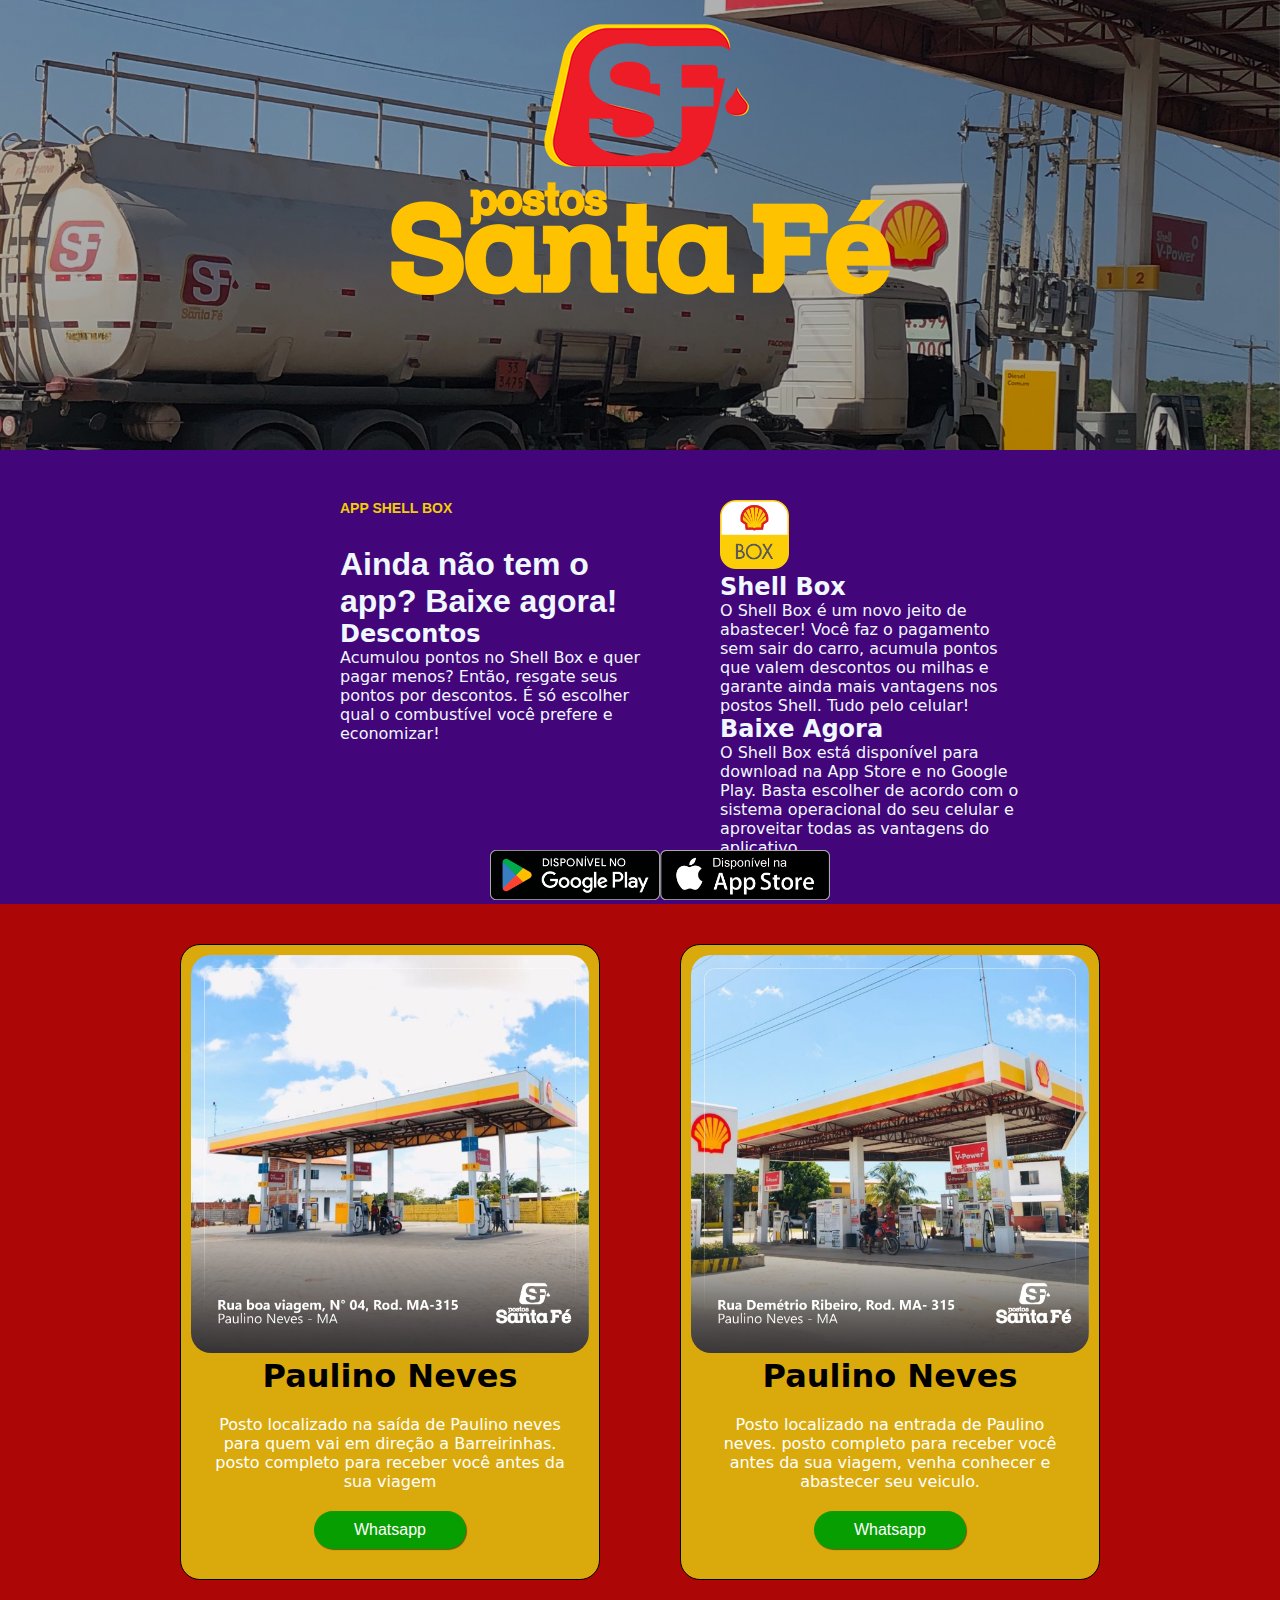
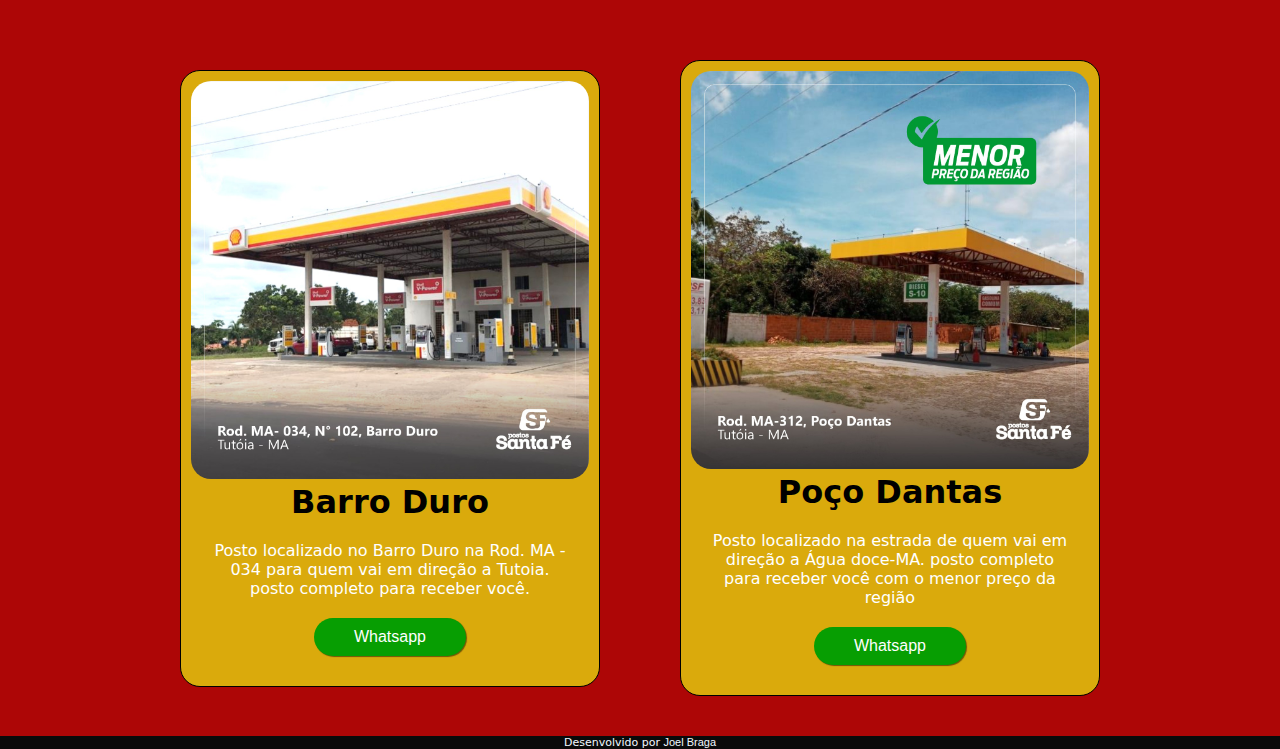
==== index.html @ f04c6991 "Add files via upload" ====
<!DOCTYPE html>
<html lang="pt-br">
<head>
    <meta charset="UTF-8">
    <meta http-equiv="X-UA-Compatible" content="IE=edge">
    <meta name="viewport" content="width=device-width, initial-scale=1.0">
    <link rel="stylesheet" href="style.css">
    <title>Posto Santa Fé</title>
</head>
<body>

    <section class="banner">

        <div class="logo">

            <img src="logo-santa-fe.png" alt="logo posto santa fe">

        </div>
        

    </section>

    <div class="conteudo">
        <div class="containermain">
            <div class="divisao1"></div>
            <div class="containershellinfor">
                <h3>APP SHELL BOX</h3>
                <div class="divisao2"></div>
                <h1>Ainda não tem o app?
                Baixe agora!</h1>
                <h2>Descontos</h2>
                <p>Acumulou pontos no Shell Box e quer pagar menos? Então, resgate seus pontos por descontos. É só escolher qual o combustível você prefere e economizar!</p>
            </div>
            <div class="divisao1">

            </div>
            <div class="containershellinfor">
                <img src="logoshelbox.png" alt="">
                <h2>Shell Box</h2>
                <p>O Shell Box é um novo jeito de abastecer! Você faz o pagamento sem sair do carro, acumula pontos que valem descontos ou milhas e garante ainda mais vantagens nos postos Shell. Tudo pelo celular!</p>
                <h2>Baixe Agora</h2>
                <p>O Shell Box está disponível para download na App Store e no Google Play. Basta escolher de acordo com o sistema operacional do seu celular e aproveitar todas as vantagens do aplicativo.</p>
            </div>
            
            
        </div>
        
    </div>

    <div class="containerapps">
        <div class="apps">
            <div class="googleplay">
               <a href="https://play.google.com/store/apps/details?id=com.raizen.acelera&hl=pt_BR&gl=US&pli=1"><img src="googleplay.png" alt=""></a>
            </div>
            <div class="divisao3">
            </div>
            <div class="aplestore">
               <a href="https://apps.apple.com/br/app/shell-box/id1037433060"><img src="applestore.png" alt=""></a>
            </div>
        </div>
    </div>

    <main>
        <!--Primeiro card posto-->
        <div class="container">
            <div class="card">
                <div class="img">
                    <img src="posto-filial-pn.jpg" alt="posto shell em paulino neves">
                </div>
                <h1>Paulino Neves</h1>
                <div class="content">
                    <p>
                        Posto localizado na saída de Paulino neves para quem vai em direção a Barreirinhas. posto completo para receber você antes da sua viagem
                    </p>
                    <a href="https://api.whatsapp.com/send?phone=5598984184186">Whatsapp</a>
                </div>
            </div>



        </div>
        <!--Segundo card posto-->
        <div class="container">
            <div class="card">
                <div class="img">
                    <img src="posto-matriz-pn.jpg" alt="">
                </div>
                <h1>Paulino Neves</h1>
                <div class="content">
                    <p>
                        Posto localizado na entrada de Paulino neves. posto completo para receber você antes da sua viagem, venha conhecer e abastecer seu veiculo.
                    </p>
                    <a href="https://api.whatsapp.com/send?phone=5598985718129">Whatsapp</a>
                </div>
            </div>



        </div>
        <!--Terceiro card posto-->
        <div class="container">
            <div class="card">
                <div class="img">
                    <img src="posto-tutoia-barroduro.jpg" alt="">
                </div>
                <h1>Barro Duro</h1>
                <div class="content">
                    <p>
                        Posto localizado no Barro Duro na Rod. MA - 034 para quem vai em direção a Tutoia. posto completo para receber você.
                    </p>
                    <a href="https://api.whatsapp.com/send?phone=5598985634406">Whatsapp</a>
                </div>
            </div>



        </div>
        <!--Quarto card posto-->
        <div class="container">
            <div class="card">
                <div class="img">
                    <img src="posto-pocodantas-aguadoce.jpg" alt="">
                </div>
                <h1>Poço Dantas</h1>
                <div class="content">
                    <p>
                        Posto localizado na estrada de quem vai em direção a Água doce-MA. posto completo para receber você com o menor preço da região
                    </p>
                    <a href="https://api.whatsapp.com/send?phone=5598989190135">Whatsapp</a>
                </div>
            </div>



        </div>

    </main>


    <footer>
        <p>Desenvolvido por <a href="https://www.instagram.com/joeldahor4/">Joel Braga</a></p>
    </footer>
    
</body>
</html>
---- style.css ----
@charset "UTF-8";

*{
    margin: 0px;
    padding: 0px;
    font-family: Arial, Helvetica, sans-serif;
    
}
body{
    background-color: rgb(173, 6, 6);
}

section.banner{
    
    min-height: 50vh;
    min-width: 80hv;
    background: linear-gradient(rgba(0,0,0,0.281),rgba(0,0,0,0.308)),url('posto-shell-2.jpg');
    background-size: cover;
    background-position: center;

}



section > div > img{
    max-width: 60%;
    min-width: 30%;
    display: block;
    margin: auto;
    padding-top: 20px;

}

.conteudo{
    background-color: rgb(66, 5, 122);
    color: aliceblue;
    display: flex;
    justify-content: space-around;
    align-items: center ;
    padding-top: 50px;
    padding-bottom: 50px;
    
}

.containermain{
    background-color: rgb(66, 5, 122);
    color: aliceblue;
    display: flex;
    justify-content: space-evenly;
    flex-direction: row;
    flex-wrap:wrap
    

    
}

.conteudo  h3{
    font-size: 14px;
    color: rgb(241, 206, 6);
}
.conteudo > h1, h2{
    font-family: system-ui, -apple-system, BlinkMacSystemFont, 'Segoe UI', Roboto, Oxygen, Ubuntu, Cantarell, 'Open Sans', 'Helvetica Neue', sans-serif;
    
}

.containershellinfor{
    width: 300px;
    height: 300px;

}
.containershellinfor img{
    width: 23%;
}

.divisao1{
    width: 80px;
    height: 0px;
}
.divisao2{
    width: 0px;
    height: 30px;
}



.containerapps{
    background-color: rgb(66, 5, 122);
    width: auto;
    display: flex;
    justify-content: center;
}
.apps{
    width: 300px;
    align-items: center;
    display: flex;
    justify-content: space-evenly;
    flex-direction: row;
    
}

.apps img{
    max-width: 170px;
    
}





 


main{
    display: flex;
    justify-content:center;
    align-items: center;
    min-width: 0vh;
    flex-wrap: wrap;
}

main h1, p{
    font-family: system-ui, -apple-system, BlinkMacSystemFont, 'Segoe UI', Roboto, Oxygen, Ubuntu, Cantarell, 'Open Sans', 'Helvetica Neue', sans-serif;
}

.container{
    min-width: 300px;
    max-width: 460px;
    padding: 20px;
    display: flex;
    align-items: center;
    justify-content: center;
}
.container .card{
    position: relative;
    padding: 10px;
    min-width: 300px;
    background-color: rgb(218, 170, 12);
    margin: 20px;
    border: 1px solid black;
    border-radius: 20px;
    overflow: hidden;
    transition: 0.5s;
    text-align: center;
}

.container .card img{
    
    max-width: 100%;
    border-radius: 20px;
    transition: 0.5;
}

.container .card h1{
    font-size: 2rem;
}
.container .card .content{
    padding: 20px;
    text-align: center;
}
.container .card .content p{
    color: rgb(255, 255, 255);
    transition: 0.5s;
}
.container .card .content a{
    position: relative;
    display: inline-block;
    padding: 10px 40px;
    background-color: rgb(7, 158, 2);
    color: white;
    border-radius: 40px;
    text-decoration: none;
    outline: none;
    margin-top: 20px;
    box-shadow: 1px 1px 1px rgba(0, 0, 0, 0.493);
}

.container .card:hover{
    background-color: rgb(141, 97, 3) ;
    color: white;
    margin-top: -30px;
    box-shadow: 1px 1px 1px 1px rgba(0, 0, 0, 0.377);
}

.container.card img{
    filter: invert(1);
}




footer{
    
    text-align: center;
    background-color: rgb(10, 10, 10);
    color: aliceblue;
    align-items: flex-end;
    justify-content: end;
    font-size: 11px;
}
footer a{
    text-decoration: none;
    color: aliceblue;
}
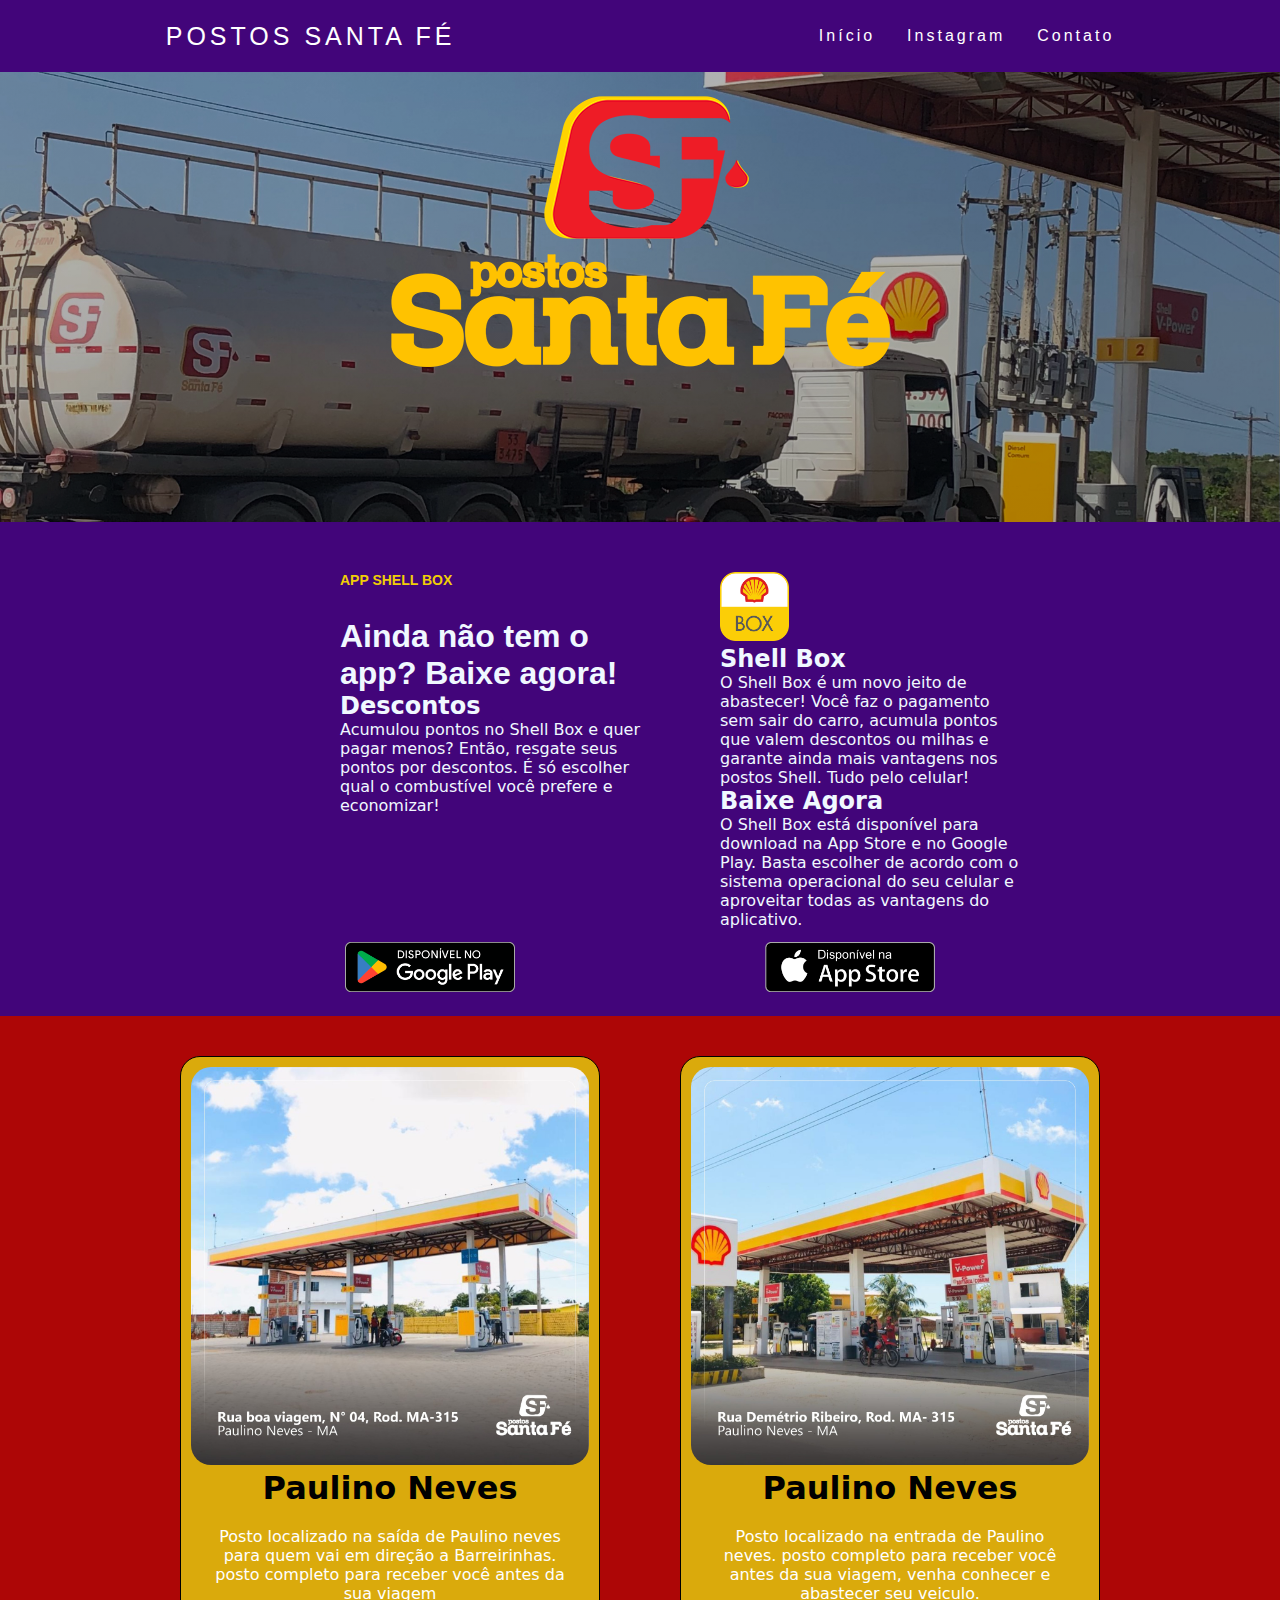
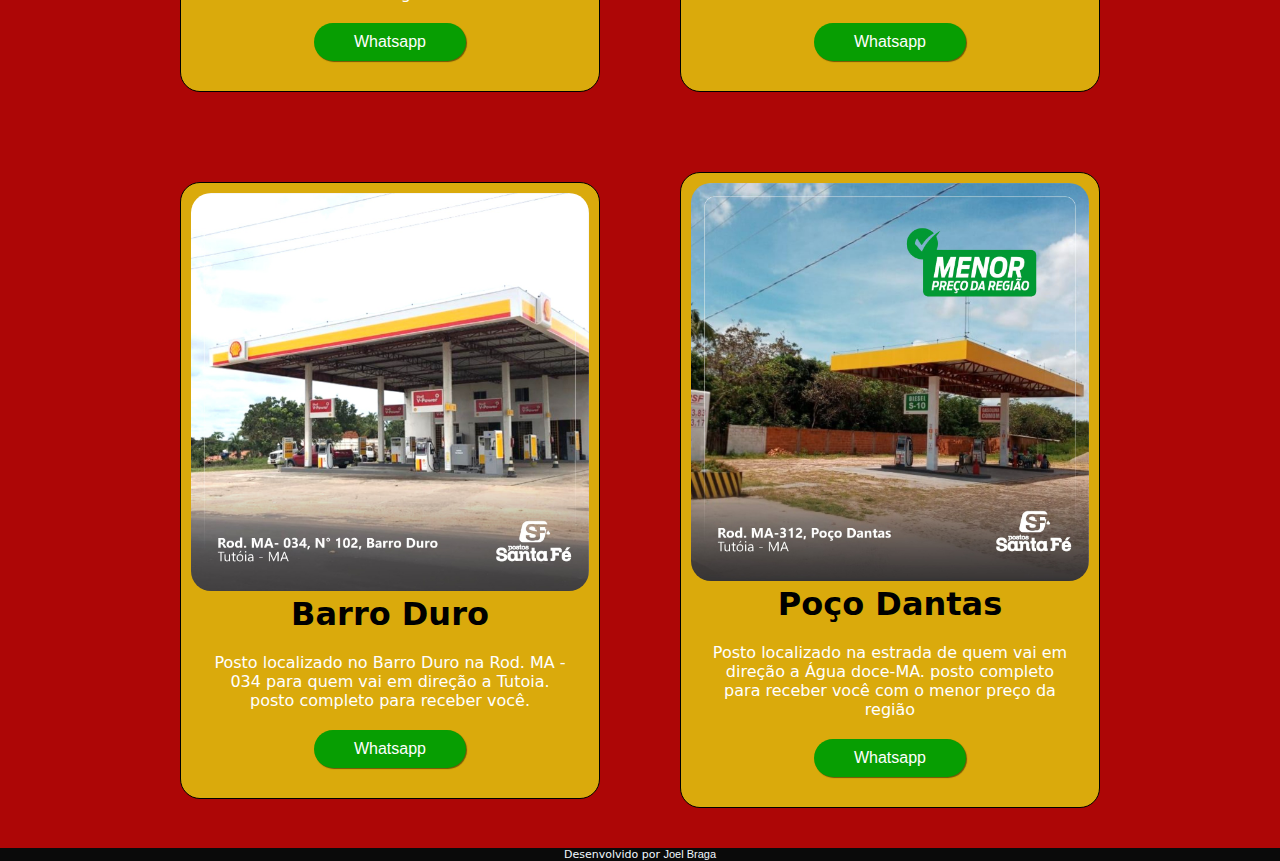
==== commit 59cf6e56: "Add files via upload" ====
--- a/index.html
+++ b/index.html
@@ -8,6 +8,26 @@
     <title>Posto Santa Fé</title>
 </head>
 <body>
+
+    <div class="menu">
+        <header>
+            <nav>
+              <a class="logo" href="/">Postos Santa Fé</a>
+              <div class="mobile-menu">
+                <div class="line1"></div>
+                <div class="line2"></div>
+                <div class="line3"></div>
+              </div>
+              <ul class="nav-list">
+                <li><a href="#">Início</a></li>
+                <li><a href="https://www.instagram.com/postos_santa_fe/">Instagram</a></li>
+                <li><a href="https://api.whatsapp.com/send?phone=5598989190135">Contato</a></li>
+              </ul>
+            </nav>
+          </header>
+          <main></main>
+          <script src="mobile-navbar.js"></script>
+    </div>
 
     <section class="banner">
 
@@ -48,16 +68,20 @@
     </div>
 
     <div class="containerapps">
-        <div class="apps">
-            <div class="googleplay">
+
+        <div class="divisaoapps">
+        </div>
+        <div class="googleplay">
                <a href="https://play.google.com/store/apps/details?id=com.raizen.acelera&hl=pt_BR&gl=US&pli=1"><img src="googleplay.png" alt=""></a>
-            </div>
-            <div class="divisao3">
-            </div>
-            <div class="aplestore">
+        </div>
+        <div class="divisaoapps">
+        </div>
+         <div class="aplestore">
                <a href="https://apps.apple.com/br/app/shell-box/id1037433060"><img src="applestore.png" alt=""></a>
-            </div>
         </div>
+        <div class="divisaoapps">
+        </div>
+        
     </div>
 
     <main>
--- a/style.css
+++ b/style.css
@@ -3,9 +3,116 @@
 *{
     margin: 0px;
     padding: 0px;
-    font-family: Arial, Helvetica, sans-serif;
-    
-}
+    font-family: Arial, Helvetica, sans-serif;   
+
+}
+
+  
+  a {
+    color: #fff;
+    text-decoration: none;
+    transition: 0.3s;
+  }
+  
+  a:hover {
+    opacity: 0.7;
+  }
+  
+  .logo {
+    font-size: 25px;
+    text-transform: uppercase;
+    letter-spacing: 4px;
+  }
+  
+  nav {
+    display: flex;
+    justify-content: space-around;
+    align-items: center;
+    font-family: system-ui, -apple-system, Helvetica, Arial, sans-serif;
+    background:rgb(66, 5, 122);
+    height: 8vh;
+  }
+  
+  
+  
+  .nav-list {
+    list-style: none;
+    display: flex;
+  }
+  
+  .nav-list li {
+    letter-spacing: 3px;
+    margin-left: 32px;
+  }
+  
+  .mobile-menu {
+    display: none;
+    cursor: pointer;
+  }
+  
+  .mobile-menu div {
+    width: 32px;
+    height: 2px;
+    background: #fff;
+    margin: 8px;
+    transition: 0.3s;
+  }
+  
+  @media (max-width: 999px) {
+    body {
+      overflow-x: hidden;
+    }
+    .nav-list {
+      position: absolute;
+      top: 8vh;
+      right: 0;
+      width: 50vw;
+      height: 92vh;
+      background: rgb(66, 5, 122);
+      flex-direction: column;
+      align-items: center;
+      justify-content: space-around;
+      transform: translateX(100%);
+      transition: transform 0.3s ease-in;
+    }
+    .nav-list li {
+      margin-left: 0;
+      opacity: 0;
+    }
+    .mobile-menu {
+      display: block;
+    }
+  }
+  
+  .nav-list.active {
+    transform: translateX(0);
+  }
+  
+  @keyframes navLinkFade {
+    from {
+      opacity: 0;
+      transform: translateX(50px);
+    }
+    to {
+      opacity: 1;
+      transform: translateX(0);
+    }
+  }
+  
+  .mobile-menu.active .line1 {
+    transform: rotate(-45deg) translate(-8px, 8px);
+  }
+  
+  .mobile-menu.active .line2 {
+    opacity: 0;
+  }
+  
+  .mobile-menu.active .line3 {
+    transform: rotate(45deg) translate(-5px, -7px);
+  }
+  
+
+
 body{
     background-color: rgb(173, 6, 6);
 }
@@ -85,22 +192,26 @@
 
 .containerapps{
     background-color: rgb(66, 5, 122);
-    width: auto;
-    display: flex;
+    padding-top: 20px;
+    padding-bottom: 20px;
+    display: flex;
+    align-items: flex-start;
     justify-content: center;
 }
-.apps{
-    width: 300px;
-    align-items: center;
-    display: flex;
-    justify-content: space-evenly;
-    flex-direction: row;
-    
-}
-
-.apps img{
+
+
+.divisaoapps{
+    width: 250px;
+    flex-shrink: 50px;
+}
+
+.containerapps img{
     max-width: 170px;
     
+}
+
+.gogleplay{
+    padding-left: 50px;
 }
 
 
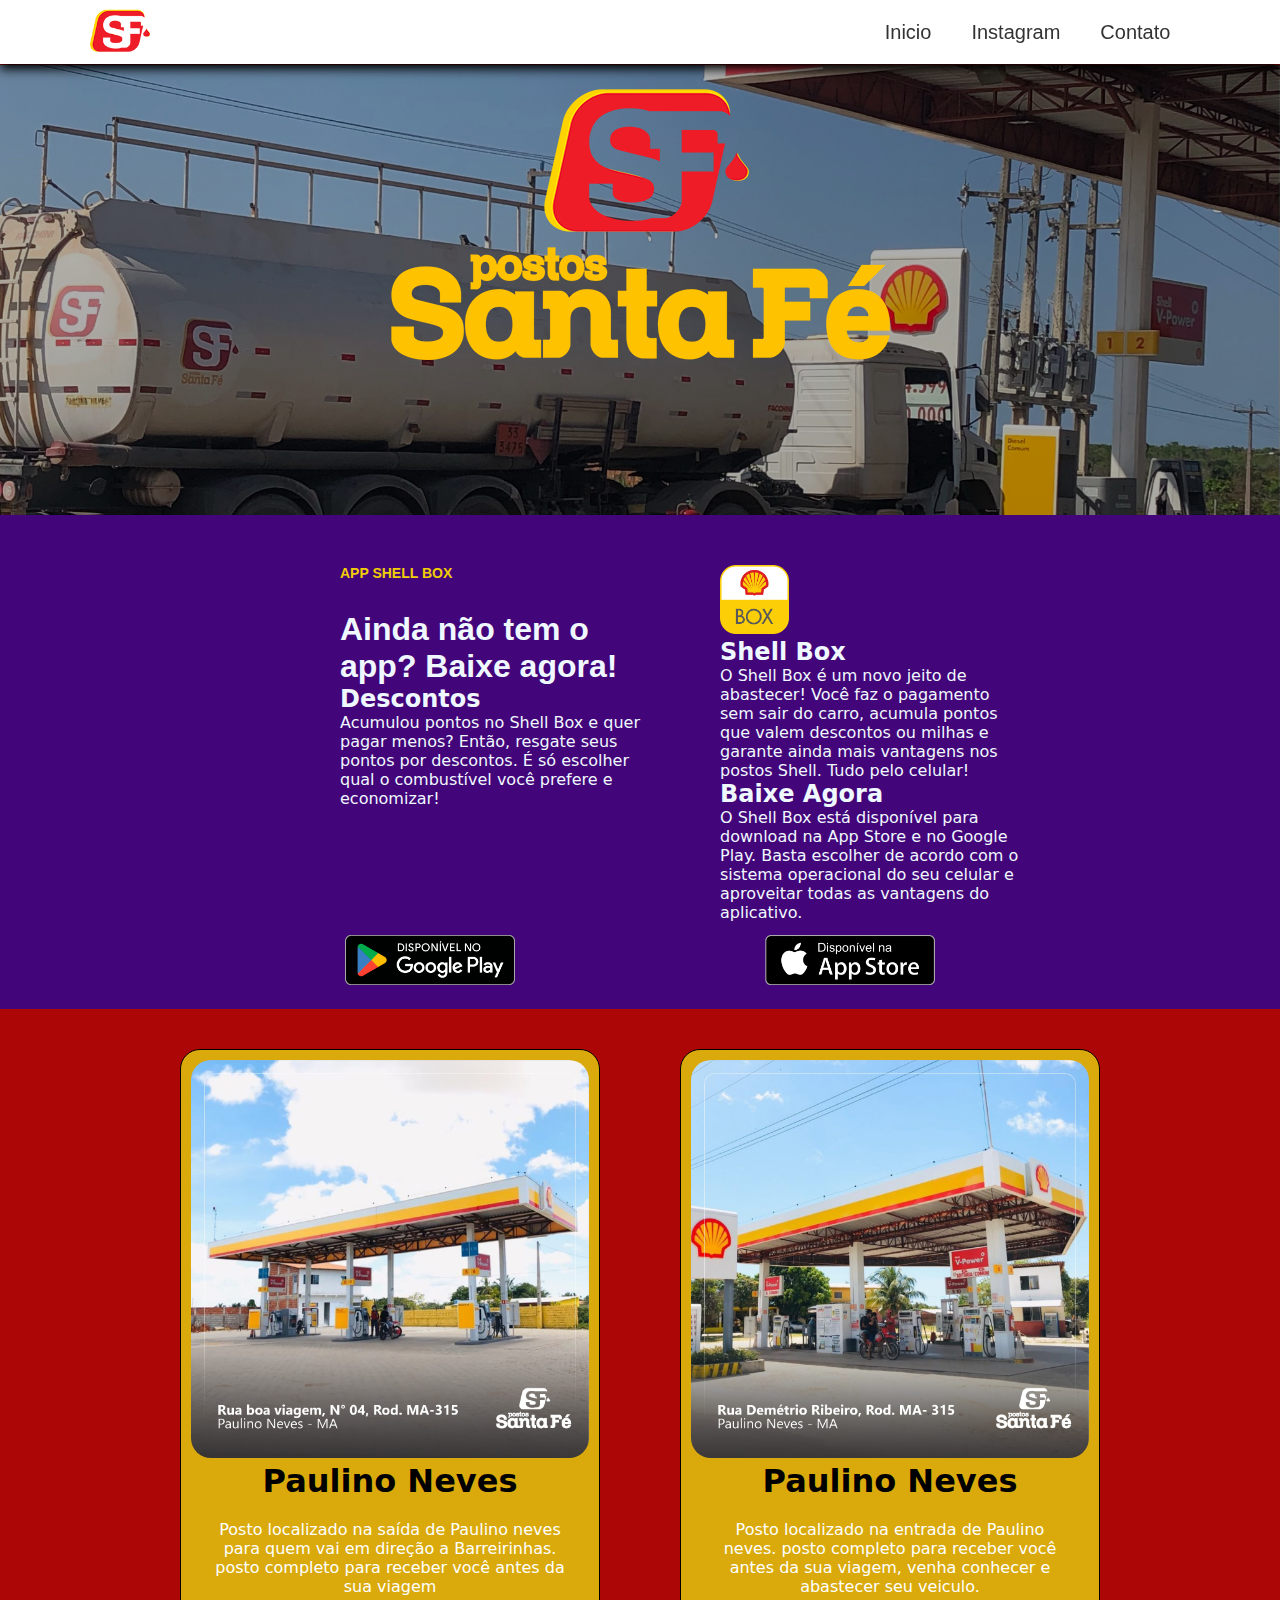
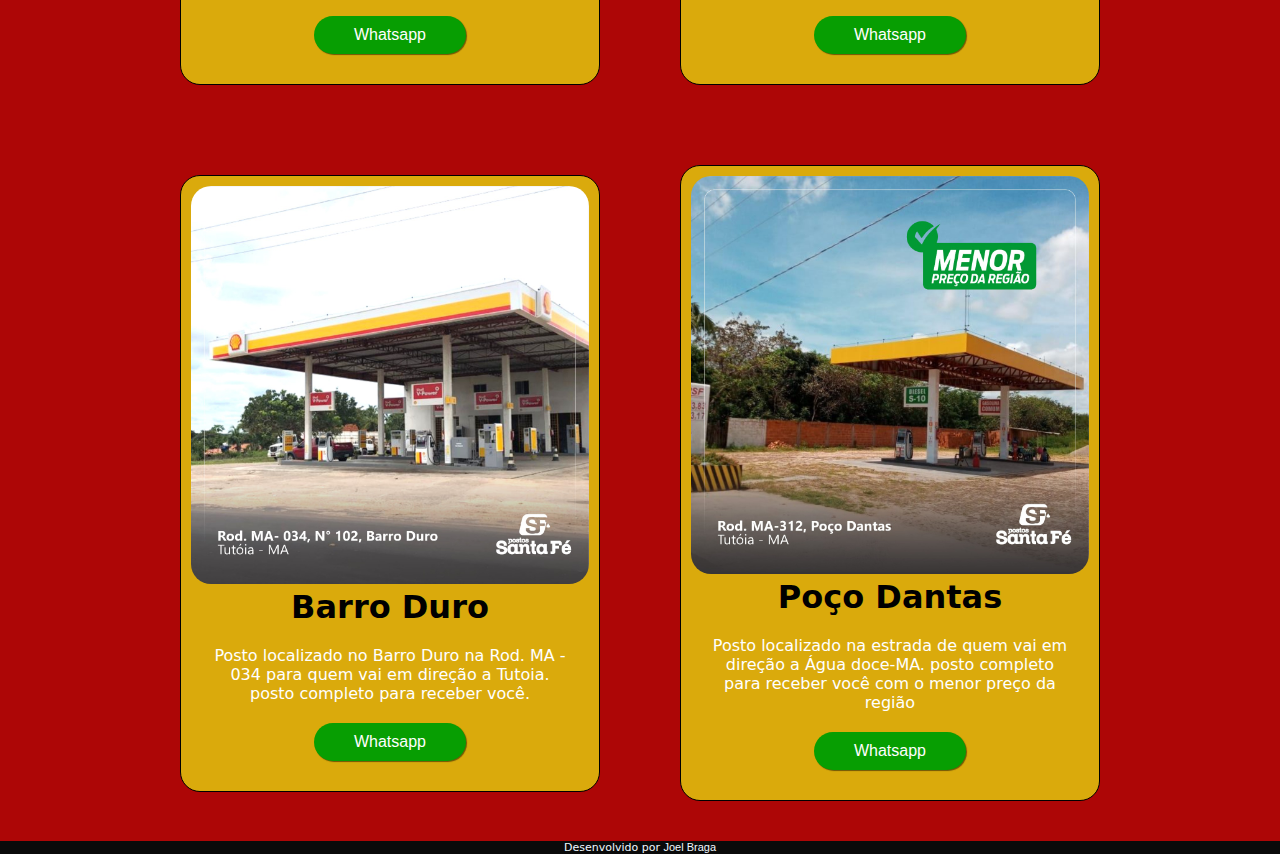
==== commit 59f3fb1d: "Add files via upload" ====
--- a/index.html
+++ b/index.html
@@ -6,27 +6,27 @@
     <meta name="viewport" content="width=device-width, initial-scale=1.0">
     <link rel="stylesheet" href="style.css">
     <title>Posto Santa Fé</title>
+    <link rel="shortcut icon" href="logo50px.png" type="image/x-icon">
 </head>
 <body>
 
     <div class="menu">
         <header>
-            <nav>
-              <a class="logo" href="/">Postos Santa Fé</a>
-              <div class="mobile-menu">
-                <div class="line1"></div>
-                <div class="line2"></div>
-                <div class="line3"></div>
-              </div>
-              <ul class="nav-list">
-                <li><a href="#">Início</a></li>
-                <li><a href="https://www.instagram.com/postos_santa_fe/">Instagram</a></li>
-                <li><a href="https://api.whatsapp.com/send?phone=5598989190135">Contato</a></li>
-              </ul>
+
+            <a href="#" class="logo"><img src="logo100px.png" alt="logo posto santa fé"></a>
+
+            <input type="checkbox" id="menu-bar">
+            <label for="menu-bar">Menu</label>
+            
+            <nav class="navbar">
+                <ul>
+                    <li><a href="#">Inicio</a></li>
+                    <li><a href="https://www.instagram.com/postos_santa_fe/">Instagram</a></li>
+                    <li><a href="https://api.whatsapp.com/send?phone=5598989190135">Contato</a></li>
+                </ul>
             </nav>
-          </header>
-          <main></main>
-          <script src="mobile-navbar.js"></script>
+
+        </header>
     </div>
 
     <section class="banner">
--- a/style.css
+++ b/style.css
@@ -4,121 +4,103 @@
     margin: 0px;
     padding: 0px;
     font-family: Arial, Helvetica, sans-serif;   
-
-}
-
+    text-decoration: none;
+}
   
-  a {
-    color: #fff;
-    text-decoration: none;
-    transition: 0.3s;
-  }
-  
-  a:hover {
-    opacity: 0.7;
-  }
-  
-  .logo {
-    font-size: 25px;
-    text-transform: uppercase;
-    letter-spacing: 4px;
-  }
-  
-  nav {
-    display: flex;
-    justify-content: space-around;
-    align-items: center;
-    font-family: system-ui, -apple-system, Helvetica, Arial, sans-serif;
-    background:rgb(66, 5, 122);
-    height: 8vh;
-  }
-  
-  
-  
-  .nav-list {
-    list-style: none;
-    display: flex;
-  }
-  
-  .nav-list li {
-    letter-spacing: 3px;
-    margin-left: 32px;
-  }
-  
-  .mobile-menu {
+header{
+  position: fixed;
+  top:0 ; left: 0; right: 0;
+  background: #ffffff;
+  box-shadow: 0 5px 10px black;
+  padding: 0px 7%;
+  display: flex;
+  align-items: center;
+  justify-content: space-between;
+  z-index: 1000;
+}
+
+header img{
+  max-width: 60%;
+}
+
+
+header .navbar ul{
+  list-style: none;
+}
+
+header .navbar ul li{
+  position: relative;
+  float: left;
+}
+
+header .navbar ul li a{
+  font-size: 20px;
+  padding: 20px;
+  color: #333;
+  display: block;
+}
+
+header .navbar ul li a:hover{
+  background-color: #333;
+  color: #fff;
+}
+
+#menu-bar{
+
+  display: none;
+
+}
+
+header label{
+  font-size: 20px;
+  color: #333;
+  cursor: pointer;
+  display: none;
+}
+
+@media(max-width:650px){
+
+  header{
+    padding: 20px;
+  }
+
+  header img{
+    max-width: 35%;
+    max-height: 0%;
+  }
+
+  header label{
+    display:initial ;
+  }
+
+  header .navbar{
+    position: absolute;
+    top: 100%; left: 0; right: 0;
+    background-color: #ffffff;
+    border-top: 1px solid black;
     display: none;
-    cursor: pointer;
-  }
-  
-  .mobile-menu div {
-    width: 32px;
-    height: 2px;
-    background: #fff;
-    margin: 8px;
-    transition: 0.3s;
-  }
-  
-  @media (max-width: 999px) {
-    body {
-      overflow-x: hidden;
-    }
-    .nav-list {
-      position: absolute;
-      top: 8vh;
-      right: 0;
-      width: 50vw;
-      height: 92vh;
-      background: rgb(66, 5, 122);
-      flex-direction: column;
-      align-items: center;
-      justify-content: space-around;
-      transform: translateX(100%);
-      transition: transform 0.3s ease-in;
-    }
-    .nav-list li {
-      margin-left: 0;
-      opacity: 0;
-    }
-    .mobile-menu {
-      display: block;
-    }
-  }
-  
-  .nav-list.active {
-    transform: translateX(0);
-  }
-  
-  @keyframes navLinkFade {
-    from {
-      opacity: 0;
-      transform: translateX(50px);
-    }
-    to {
-      opacity: 1;
-      transform: translateX(0);
-    }
-  }
-  
-  .mobile-menu.active .line1 {
-    transform: rotate(-45deg) translate(-8px, 8px);
-  }
-  
-  .mobile-menu.active .line2 {
-    opacity: 0;
-  }
-  
-  .mobile-menu.active .line3 {
-    transform: rotate(45deg) translate(-5px, -7px);
-  }
-  
-
+  }
+
+  header .navbar ul li{
+    width: 100%;
+  }
+
+  header .navbar ul li ul{
+    position: relative;
+    width: 100%;
+  }
+
+  #menu-bar:checked ~ .navbar{
+    display: initial;
+  }
+}
 
 body{
     background-color: rgb(173, 6, 6);
 }
 
 section.banner{
-    
+    margin-top: 65px;
     min-height: 50vh;
     min-width: 80hv;
     background: linear-gradient(rgba(0,0,0,0.281),rgba(0,0,0,0.308)),url('posto-shell-2.jpg');
